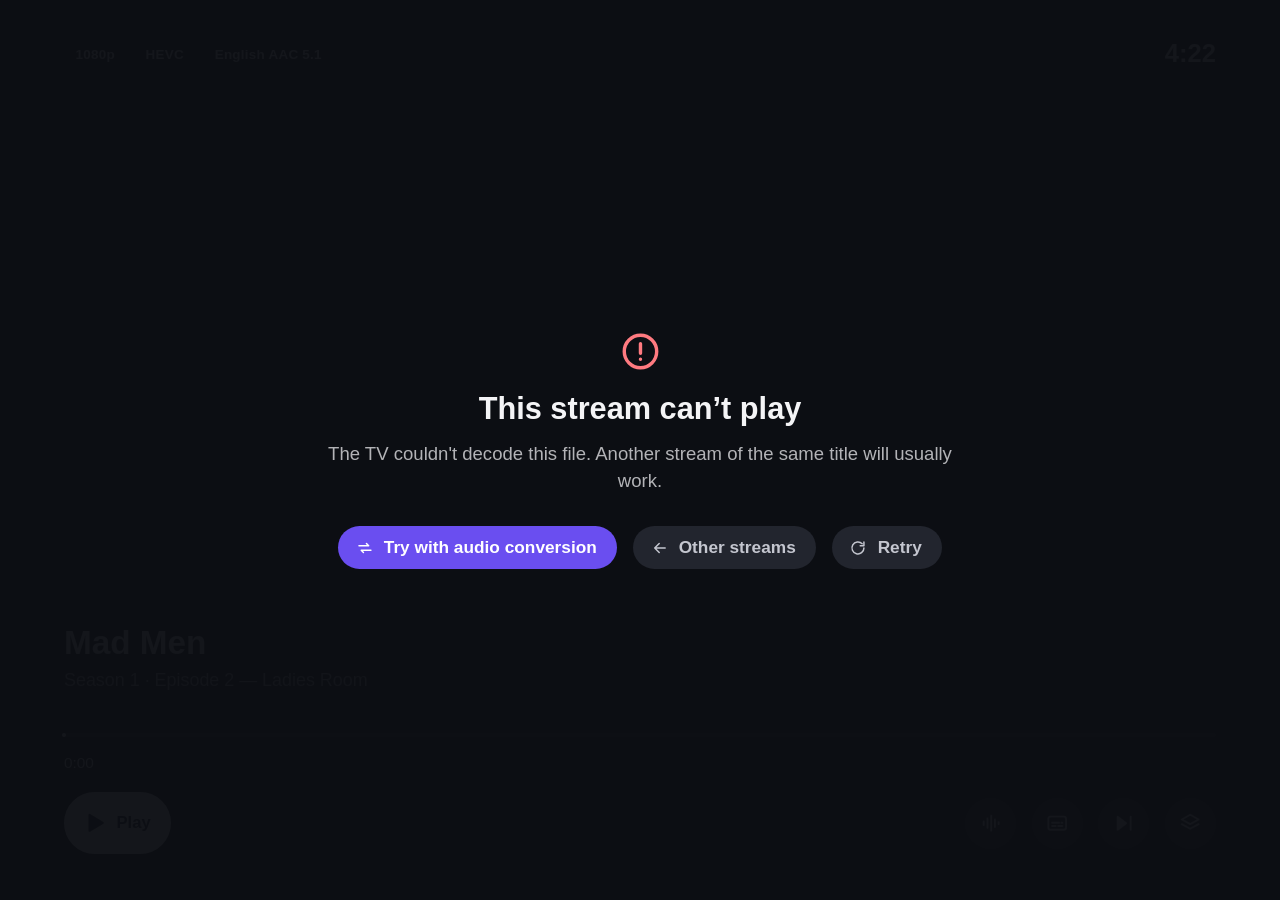
==== preview/player.html @ 78e06f37 "Add custom Stremio app for LG OLED55B8SDC Restored from the first session's stremio-tv work: the web" ====
<!DOCTYPE html>
<!-- Local design preview of the player (not shipped). Loads the real player
     code and CSS with stand-in TV services. ?state=controls|audio|subs|seek|next|loading|error -->
<html>
<head>
  <meta charset="utf-8">
  <link rel="stylesheet" href="../app/css/app.css">
  <link rel="stylesheet" href="../app/css/player.css">
</head>
<body>
  <div id="screens"></div>
  <div id="toast"></div>
  <script src="../app/js/util.js"></script>
  <script src="../app/js/engine.js"></script>
  <script src="../app/js/nav.js"></script>
  <script src="../app/js/icons.js"></script>
  <script src="../app/js/subtitles.js"></script>
  <script src="../app/js/player.js"></script>
  <script>
    var state = (/state=(\w+)/.exec(location.search) || [])[1] || "controls";
    var KEY = { LEFT: 37, UP: 38, RIGHT: 39, DOWN: 40, OK: 13, BACK: 461, PLAY: 415, PAUSE: 19, PLAYPAUSE: 10252, STOP: 413, FF: 417, RW: 412 };
    var screen = null;
    var App = {
      push: function (s) { screen = s; U.$("#screens").appendChild(s.el); Nav.setRoot(s.el, null); },
      pop: function () {}, refocus: function (el) { Nav.setRoot(screen.el, el || Nav.current()); },
      toast: function () {}
    };
    var Luna = { media: function () { return Promise.resolve({ returnValue: true }); } };
    var Account = {
      itemFor: function () { return { state: { video_id: null, timeOffset: 0, duration: 0, timeWatched: 0, overallTimeWatched: 0, timesWatched: 0, flaggedWatched: 0 } }; },
      progress: function () {}, put: function () {}, finish: function () {}
    };
    var Addons = {
      subtitles: function () { return Promise.resolve([
        { id: 1, url: "a", lang: "eng", addon: "OpenSubtitles v3" }, { id: 2, url: "b", lang: "eng", addon: "OpenSubtitles v3" },
        { id: 3, url: "c", lang: "spa", addon: "OpenSubtitles v3" }, { id: 4, url: "d", lang: "por", addon: "OpenSubtitles v3" }]); },
      streams: function () { return Promise.resolve(); }
    };
    var probe = { format: { name: "matroska,webm", duration: 2823 }, streams: [
      { track: "video", codec: "hevc", width: 1920, height: 1080 },
      { track: "audio", codec: "aac", channels: 6, language: "eng", title: "English" },
      { track: "audio", codec: "dts", channels: 6, language: "ita", title: "Italiano DTS-HD" },
      { track: "subtitle", codec: "subrip", language: "eng" }, { track: "subtitle", codec: "subrip", language: "ita", title: "Forced" }] };
    Engine.ensure = function () { return Promise.resolve(); };
    Engine.resolve = function () {
      if (state === "loading") return new Promise(function () {});
      if (state === "error") return Promise.reject(new Error("Timed out: http://127.0.0.1:11470/create"));
      return Promise.resolve({ url: "clip.webm", infoHash: "abc", fileIdx: 0, size: 1.4e9, filename: "Mad.Men.S01E02.mkv" });
    };
    Engine.probe = function () { return Promise.resolve(probe); };
    Engine.stats = function () { return Promise.resolve({ peers: 14, downloadSpeed: 3.4e6 }); };
    Engine.opensubHash = function () { return Promise.resolve(null); };
    Engine.subtitleVtt = function () { return Promise.resolve("WEBVTT\n\n00:00:00.000 --> 01:00:00.000\nI'm not going to tell you again,\nkeep that door shut."); };
    if (state === "subtrans") { localStorage.setItem("subBg", '"translucent"'); localStorage.setItem("subColor", '"white"'); }
    if (state === "subsolid") { localStorage.setItem("subBg", '"solid"'); localStorage.setItem("subColor", '"yellow"'); }
    var meta = { id: "tt0804503", type: "series", name: "Mad Men", logo: "logo.png", background: "backdrop.jpg",
      videos: [{ id: "tt0804503:1:2", season: 1, episode: 2, title: "Ladies Room" },
               { id: "tt0804503:1:3", season: 1, episode: 3, title: "Marriage of Figaro", thumbnail: "backdrop.jpg" }] };
    if (state === "loading") Engine.stats = function () { return Promise.resolve({ peers: 4, downloadSpeed: 812000 }); };

    function key(code) {
      if (screen.key && screen.key(code)) return;
      if (code === KEY.LEFT) Nav.move("left"); else if (code === KEY.RIGHT) Nav.move("right");
      else if (code === KEY.UP) Nav.move("up"); else if (code === KEY.DOWN) Nav.move("down");
      else if (code === KEY.OK) Nav.activate();
    }
    function later(ms, fn) { setTimeout(fn, ms); }

    Player.open({ meta: meta, video: meta.videos[0], stream: { infoHash: "abc" } });
    var v = U.$("video");
    v.muted = true;
    later(1500, function () {
      if (state === "controls") { key(KEY.UP); key(KEY.RIGHT); }
      if (state === "audio") { key(KEY.UP); key(KEY.RIGHT); key(KEY.OK); }
      if (state === "subs") { key(KEY.UP); key(KEY.RIGHT); key(KEY.RIGHT); key(KEY.OK); }
      if (state === "seek") { v.currentTime = 40; later(300, function () { key(KEY.RIGHT); key(KEY.RIGHT); key(KEY.RIGHT); }); }
      if (state === "paused") { v.pause(); }
      if (state === "next") { v.currentTime = 395; }
      if (state === "subtrans" || state === "subsolid") {
        // Subtitles menu -> 4th row (first addon track) -> OK.
        key(KEY.UP); key(KEY.RIGHT); key(KEY.RIGHT); key(KEY.OK);
        key(KEY.DOWN); key(KEY.DOWN); key(KEY.DOWN); key(KEY.OK);
        later(600, function () {
          if (state === "subtrans") { key(KEY.UP); key(KEY.UP); }      // play -> timeline -> hides
          else { key(KEY.RIGHT); key(KEY.RIGHT); key(KEY.OK); for (var i = 0; i < 9; i++) key(KEY.DOWN); }
        });
      }
    });
  </script>
</body>
</html>
---- app/css/app.css ----
/* Chromium 53: flexbox only (no grid, no flex gap). Sizes in vw for 1920x1080,
   a 5vw title-safe margin, and one spacing scale (0.4 / 0.8 / 1.2 / 1.6 /
   2.4 / 3.2 vw) shared with the player. Focus is a white ring on artwork and
   a white fill on controls. No CSS filters or blur: they stall the TV's GPU. */
:root { --edge: 5vw; --bg: #0d0f14; --ink: #f4f4f6; --muted: #9a9daa; --soft: #c4c6cf;
  --raised: #181b22; --raised2: #22252e; --accent: #8b6cff; --accent-deep: #6a4ef0; }
html, body { margin: 0; height: 100%; background: var(--bg); color: var(--ink); overflow: hidden;
  font-family: "LG Smart UI", "Museo Sans", sans-serif; font-size: 1.45vw; }
#screens > .screen { position: absolute; left: 0; top: 0; width: 100vw; height: 100vh; overflow: hidden; }
.hidden { display: none !important; }
h1 { font-size: 2.6vw; font-weight: 700; line-height: 1.1; margin: 0 0 1.2vw; }
h2 { font-size: 1.5vw; font-weight: 700; margin: 2.4vw 0 0.8vw; color: var(--ink); }
.error { color: #ff8a8f; margin: 1.2vw 0; }
.empty { color: var(--muted); padding: 3.2vw 0; font-size: 1.5vw; max-width: 60vw; line-height: 1.45; }
::selection { background: var(--accent); color: #fff; }

.icon { display: inline-block; flex: 0 0 auto; width: 1.5vw; height: 1.5vw; }
.icon svg { display: block; width: 100%; height: 100%; }

.btn { display: inline-flex; align-items: center; height: 3.4vw; padding: 0 1.6vw; margin: 0 0.8vw 0.8vw 0; box-sizing: border-box;
  border-radius: 1.7vw; background: var(--raised2); color: var(--soft); font-size: 1.35vw; font-weight: 600; white-space: nowrap; }
.btn .icon { width: 1.4vw; height: 1.4vw; margin: 0 0.7vw 0 -0.2vw; }
.btn.primary { background: var(--accent-deep); color: #fff; }
.btn.subtle { background: transparent; color: var(--muted); }
.btn.focus, .chip.focus, .tab.focus, .setting.focus, .mrow.focus { background: #f4f4f6 !important; color: #0d0f14 !important; }

.loading { display: flex; align-items: center; color: var(--muted); font-size: 1.4vw; padding: 2.4vw 0; }
.spinner { width: 2.2vw; height: 2.2vw; border: 0.3vw solid rgba(255,255,255,0.18); border-top-color: var(--accent);
  border-radius: 50%; animation: spin 0.9s linear infinite; margin-right: 1.2vw; box-sizing: border-box; }
@keyframes spin { to { transform: rotate(360deg); } }

#toast { position: absolute; left: 50%; bottom: 3.6vw; transform: translateX(-50%); z-index: 50;
  background: rgba(24,27,34,0.97); color: var(--ink); padding: 1vw 2vw; border-radius: 2vw; font-size: 1.35vw;
  box-shadow: 0 0.8vw 2.4vw rgba(0,0,0,0.5); opacity: 0; transition: opacity 200ms ease-out; pointer-events: none; white-space: nowrap; }
#toast.open { opacity: 1; }

.badge { display: inline-flex; align-items: center; height: 1.9vw; font-size: 1.02vw; font-weight: 600; padding: 0 0.7vw; border-radius: 0.4vw;
  background: rgba(255,255,255,0.09); color: var(--soft); margin: 0 0.5vw 0.4vw 0; white-space: nowrap; }
.badge .icon { width: 1.05vw; height: 1.05vw; margin-right: 0.4vw; }
.badge.warn { background: rgba(255,196,64,0.16); color: #ffd36b; }
.badge.info { background: rgba(139,108,255,0.22); color: #cbbcff; }
.badge.accent { background: var(--accent-deep); color: #fff; }
.badge.muted { background: transparent; color: var(--muted); padding-left: 0.2vw; }

/* ---- brand ---- */
.mark { width: 2.4vw; height: 2.4vw; border-radius: 0.6vw; margin-right: 0.9vw; }
.brand { display: flex; align-items: center; font-size: 2vw; font-weight: 700; color: var(--ink); margin-bottom: 2.4vw; }
.brand .mark { width: 3vw; height: 3vw; border-radius: 0.75vw; }

/* ---- top bar ---- */
.topbar { position: absolute; left: var(--edge); right: var(--edge); top: 2.4vw; height: 3.4vw; display: flex; align-items: center; z-index: 2; }
.topbar .logo { display: flex; align-items: center; font-weight: 700; font-size: 1.7vw; color: var(--ink); margin-right: 2.4vw; }
.tab { display: flex; align-items: center; height: 3.2vw; padding: 0 1.4vw; border-radius: 1.6vw; margin-right: 0.4vw;
  color: var(--muted); font-size: 1.35vw; font-weight: 600; }
.tab .icon { width: 1.35vw; height: 1.35vw; margin-right: 0.6vw; }
.tab.active { color: var(--ink); background: var(--raised2); }
.topbar .clock { margin-left: auto; color: var(--soft); font-size: 1.5vw; font-weight: 600; font-variant-numeric: tabular-nums; }
.page { position: absolute; left: 0; right: 0; top: 6.4vw; bottom: 0; padding: 0 var(--edge) 4.8vw; overflow: hidden; }

/* ---- rows and cards ---- */
.row h2 { margin: 1.6vw 0 0.4vw; }
.strip { display: flex; overflow: hidden; padding: 1vw var(--edge) 1.2vw; margin: 0 calc(-1 * var(--edge)); }
.card { flex: 0 0 auto; margin-right: 1.2vw; transition: transform 140ms ease-out; }
.card .art { position: relative; border-radius: 0.6vw; background: var(--raised); overflow: hidden;
  display: flex; align-items: center; justify-content: center; }
.card .img { position: absolute; left: 0; top: 0; right: 0; bottom: 0; background: center / cover no-repeat; }
.card.poster .art { width: 10.5vw; height: 15.75vw; }
.card.landscape .art { width: 21vw; height: 11.8vw; }
.card.square .art { width: 12vw; height: 12vw; }
.card .fallback { padding: 1.2vw; text-align: center; color: var(--muted); font-size: 1.15vw; line-height: 1.3; }
.card .name, .card .meta { width: 10.5vw; white-space: nowrap; overflow: hidden; text-overflow: ellipsis; }
.card .name { margin-top: 0.7vw; font-size: 1.15vw; font-weight: 600; color: var(--soft); }
.card .meta { margin-top: 0.2vw; font-size: 1.02vw; color: var(--muted); }
.card.landscape .name, .card.landscape .meta { width: 21vw; }
.card.square .name, .card.square .meta { width: 12vw; }
.card.focus { transform: scale(1.07); }
.card.focus .art { box-shadow: 0 0 0 0.25vw #fff, 0 1vw 2.4vw rgba(0,0,0,0.55); }
.card.focus .name { color: #fff; }
.card.placeholder { width: 10.5vw; height: 15.75vw; border-radius: 0.6vw; background: var(--raised); }
.card .progress { position: absolute; left: 0.6vw; right: 0.6vw; bottom: 0.6vw; height: 0.32vw; background: rgba(0,0,0,0.55);
  border-radius: 0.2vw; overflow: hidden; }
.card .progress div, .episode .progress div { height: 100%; background: var(--accent); }
.grid { display: flex; flex-wrap: wrap; padding-top: 0.4vw; }
.grid .card { margin: 0 1.2vw 2.4vw 0; }
.grid .empty { width: 100%; }

.chip { display: inline-flex; align-items: center; height: 2.8vw; padding: 0 1.3vw; border-radius: 1.4vw; background: var(--raised2);
  color: var(--soft); margin: 0 0.6vw 0.6vw 0; font-size: 1.25vw; font-weight: 600; }
.chip.active { background: var(--accent-deep); color: #fff; }
.filters { padding: 0.8vw 0 1.6vw; }

/* ---- sign-in ---- */
.login, .splash { padding: 4.8vw 7vw; box-sizing: border-box; }
.splash { display: flex; flex-direction: column; justify-content: center; align-items: flex-start; }
.login h1 { font-size: 2.8vw; }
.login .columns { display: flex; margin-top: 2.4vw; }
.linkbox { width: 46vw; min-height: 24vw; display: flex; flex-wrap: wrap; align-items: flex-start; }
.linkbox .qr { width: 16vw; height: 16vw; background: #fff; border-radius: 0.8vw; padding: 0.8vw; margin-right: 2.4vw; }
.linkbox .how { width: 24vw; color: var(--soft); line-height: 1.4; }
.linkbox .how p { margin: 0 0 0.6vw; }
.linkbox .url { color: #fff; font-size: 2vw; font-weight: 700; }
.linkbox .code { width: 100%; font-size: 5vw; letter-spacing: 1.2vw; font-weight: 700; color: #fff; margin-top: 1.6vw; font-variant-numeric: tabular-nums; }
.login .side { width: 30vw; padding-left: 4vw; border-left: 0.1vw solid #262a33; }
.login .side .btn { display: flex; width: 100%; max-width: 26vw; margin-bottom: 1.2vw; }
.emailform { margin: 0.4vw 0 2.4vw; }
input { display: block; width: 26vw; box-sizing: border-box; font: inherit; font-size: 1.4vw; height: 3.6vw; padding: 0 1.2vw; margin-bottom: 0.9vw;
  border: 0.15vw solid #2b2f39; border-radius: 0.6vw; background: var(--raised); color: #fff; outline: none; caret-color: var(--accent); }
input::-webkit-input-placeholder { color: var(--muted); }
input.focus { border-color: #fff; }

/* ---- search ---- */
.searchbar { position: absolute; left: var(--edge); top: 7.2vw; width: 52vw; }
.searchbar .icon { position: absolute; left: 1.3vw; top: 1.2vw; width: 1.6vw; height: 1.6vw; color: var(--muted); }
.searchbar input.search { width: 100%; height: 4vw; font-size: 1.6vw; padding-left: 4vw; }
.page.below-search { top: 12vw; }

/* ---- details ---- */
.detail .backdrop { position: absolute; left: 0; top: 0; right: 0; bottom: 0; background: var(--bg) center / cover no-repeat; }
.detail .shade { position: absolute; left: 0; top: 0; right: 0; bottom: 0;
  background: linear-gradient(90deg, rgba(13,15,20,0.97) 0%, rgba(13,15,20,0.9) 40%, rgba(13,15,20,0.5) 70%, rgba(13,15,20,0.35) 100%),
              linear-gradient(rgba(13,15,20,0) 60%, rgba(13,15,20,0.85) 100%); }
.detail .info { position: absolute; left: var(--edge); top: 5.6vw; width: 42vw; }
.detail .logo { display: block; max-width: 30vw; max-height: 9vw; margin-bottom: 2.4vw; }
.detail .info h1 { font-size: 3.4vw; margin-bottom: 1.6vw; }
.detail .facts { display: flex; flex-wrap: wrap; align-items: center; color: var(--soft); font-size: 1.3vw; margin-bottom: 1.6vw; }
.fact { margin-right: 1.4vw; }
.fact.rating { display: inline-flex; align-items: center; color: #ffd36b; font-weight: 700; }
.fact.rating .icon { width: 1.25vw; height: 1.25vw; margin-right: 0.4vw; }
.detail .description { font-size: 1.4vw; line-height: 1.5; color: var(--soft); max-height: 12.6vw; overflow: hidden; margin: 0 0 2.4vw; }
.detail .actions { display: flex; flex-wrap: wrap; }

/* Series: the episode list sits on its own dark panel so it never fights the backdrop. */
.detail .side { position: absolute; right: 0; top: 0; bottom: 0; width: 46vw; padding: 3.6vw var(--edge) 0 2.4vw; box-sizing: border-box;
  overflow: hidden; background: linear-gradient(90deg, rgba(13,15,20,0) 0%, rgba(13,15,20,0.88) 12%, rgba(13,15,20,0.96) 100%); }
.seasons { white-space: nowrap; overflow: hidden; padding: 0.4vw 0 1.2vw; }
.episodes { padding-bottom: 4.8vw; }
.episode { display: flex; align-items: center; padding: 0.8vw; border-radius: 0.8vw; margin-bottom: 0.4vw; }
.episode.focus { background: #f4f4f6; color: #0d0f14; }
.episode.future { opacity: 0.5; }
.episode .thumb { position: relative; flex: 0 0 auto; width: 12vw; height: 6.75vw; border-radius: 0.5vw; background: var(--raised2) center / cover no-repeat;
  margin-right: 1.4vw; overflow: hidden; }
.episode .thumb .progress { position: absolute; left: 0; right: 0; bottom: 0; height: 0.32vw; background: rgba(0,0,0,0.55); }
.episode .text { min-width: 0; }
.episode .title { font-size: 1.35vw; font-weight: 700; white-space: nowrap; overflow: hidden; text-overflow: ellipsis; }
.episode .meta { display: flex; align-items: center; font-size: 1.05vw; color: var(--muted); margin: 0.4vw 0 0.4vw; min-height: 1.9vw; }
.episode .meta .badge { margin: 0 0.8vw 0 0; }
.episode.focus .meta { color: #4a4d56; }
.episode .overview { font-size: 1.1vw; line-height: 1.4; max-height: 3.1vw; overflow: hidden; color: var(--muted); }
.episode.focus .overview { color: #2b2f39; }

/* ---- streams ---- */
.sbackdrop { position: absolute; left: 0; top: 0; right: 0; height: 22vw; background: center 25% / cover no-repeat; opacity: 0.22; }
.sbackdrop:after { content: ""; position: absolute; left: 0; right: 0; bottom: 0; height: 100%;
  background: linear-gradient(rgba(13,15,20,0.2), var(--bg)); }
.streams .head { position: absolute; left: var(--edge); right: var(--edge); top: 3.2vw; display: flex; align-items: flex-end; }
.hposter { flex: 0 0 auto; width: 6.4vw; height: 9.6vw; border-radius: 0.5vw; background: var(--raised) center / cover no-repeat;
  margin-right: 1.6vw; box-shadow: 0 0.8vw 2vw rgba(0,0,0,0.5); }
.streams .head h1 { margin: 0; }
.streams .sub { color: var(--soft); font-size: 1.4vw; margin-top: 0.5vw; }
.streams .status { color: var(--muted); font-size: 1.1vw; margin-top: 0.5vw; }
.streamlist { position: absolute; left: var(--edge); right: var(--edge); top: 14.4vw; bottom: 0; overflow: hidden; padding-bottom: 4.8vw; }
.streamlist h2 { color: var(--muted); font-size: 1.1vw; text-transform: uppercase; letter-spacing: 0.12vw; margin: 1.6vw 0 0.8vw; }
.streamlist h2:first-child { margin-top: 0.4vw; }
.stream { display: flex; align-items: flex-start; padding: 1.1vw 1.4vw; border-radius: 0.8vw; background: rgba(24,27,34,0.88); margin-bottom: 0.6vw; }
.stream.focus { background: #f4f4f6; color: #0d0f14; }
.stream.disabled { opacity: 0.45; }
.stream .sname { flex: 0 0 auto; width: 13vw; font-weight: 700; font-size: 1.3vw; line-height: 1.3; white-space: pre-line; margin-right: 1.6vw; }
.stream .sbody { flex: 1; min-width: 0; }
.stream .stitle { white-space: pre-line; font-size: 1.2vw; line-height: 1.4; max-height: 5vw; overflow: hidden; color: var(--soft);
  word-wrap: break-word; }
.stream.focus .stitle { color: #2b2f39; }
.stream .badges { display: flex; flex-wrap: wrap; align-items: center; margin-top: 0.6vw; }
.stream.focus .badge { background: rgba(13,15,20,0.08); color: #0d0f14; }
.stream.focus .badge.warn { background: #ffd36b; color: #3a2a00; }
.stream.focus .badge.info { background: var(--accent-deep); color: #fff; }
.stream.focus .badge.muted { background: transparent; color: #4a4d56; }

/* ---- settings ---- */
.settings { width: 62vw; }
.settings h2:first-child { margin-top: 2vw; }
.setting { display: flex; justify-content: space-between; align-items: center; min-height: 3.6vw; padding: 0 1.4vw; border-radius: 0.7vw;
  margin-bottom: 0.4vw; background: var(--raised); box-sizing: border-box; }
.setting .value { display: flex; align-items: center; color: var(--muted); max-width: 36vw; text-align: right; }
.setting.focus .value { color: #2b2f39; }
.sctl { display: flex; align-items: center; color: var(--muted); }
.sctl .icon { width: 1.3vw; height: 1.3vw; }
.svalue { min-width: 9vw; text-align: center; color: var(--ink); font-weight: 600; }
.setting.focus .sctl, .setting.focus .svalue { color: #0d0f14; }
.dot { width: 0.7vw; height: 0.7vw; border-radius: 50%; background: var(--muted); margin-right: 0.7vw; }
.dot.ok { background: #4ade80; }
.settings .btn { margin: 0.8vw 0 0.4vw; }
---- app/css/player.css ----
/* Player. The video is drawn by the TV on a hardware plane behind the page, so
   everything here floats over it on scrims. Spacing follows one scale
   (0.4 / 0.8 / 1.2 / 1.6 / 2.4 / 3.2 vw) and keeps a 5vw title-safe margin.
   No CSS filters or backdrop blur: they stall this TV's GPU. */
.player { --edge: 5vw; --ink: #f4f4f6; --muted: rgba(244,244,246,0.72); --faint: rgba(244,244,246,0.16);
  --accent: #8b6cff; --panel: rgba(14,16,22,0.97); background: transparent; }
.player .media { position: absolute; left: 0; top: 0; width: 100vw; height: 100vh; background: #000; }
.player .icon { display: inline-block; width: 1.6vw; height: 1.6vw; flex: 0 0 auto; }
.player .icon svg { display: block; width: 100%; height: 100%; }
.player .btn .icon { width: 1.4vw; height: 1.4vw; margin: 0 0.8vw 0 -0.2vw; }

/* ---- loading ---- */
.ploading { position: absolute; left: 0; top: 0; right: 0; bottom: 0; background: #0d0f14 center / cover no-repeat;
  display: flex; align-items: center; justify-content: center; }
.ploading:before { content: ""; position: absolute; left: 0; top: 0; right: 0; bottom: 0;
  background: radial-gradient(ellipse at center, rgba(13,15,20,0.78) 0%, rgba(13,15,20,0.94) 70%); }
.pcenter { position: relative; display: flex; flex-direction: column; align-items: center; text-align: center; max-width: 60vw; }
.plogo { max-width: 30vw; max-height: 11vw; margin-bottom: 1.6vw; }
.ptitle { font-size: 3.2vw; font-weight: 700; color: var(--ink); line-height: 1.1; margin-bottom: 1.2vw; }
.psub { font-size: 1.4vw; color: var(--muted); margin-bottom: 3.2vw; }
.pstatus { display: flex; align-items: center; font-size: 1.5vw; color: var(--ink); margin-top: 1.6vw; }
.pstatus .spinner { width: 1.8vw; height: 1.8vw; border-width: 0.22vw; margin-right: 1.2vw; }
.pstats { display: flex; margin-top: 1.2vw; min-height: 1.8vw; font-size: 1.2vw; color: var(--muted); }
.pstats .stat { display: flex; align-items: center; margin: 0 1.2vw; }
.pstats .icon { width: 1.3vw; height: 1.3vw; margin-right: 0.6vw; }
.buffering { position: absolute; left: 50%; top: 50%; margin: -2.4vw 0 0 -2.4vw; padding: 1.2vw;
  border-radius: 50%; background: rgba(13,15,20,0.55); }
.buffering .spinner { width: 2.4vw; height: 2.4vw; margin: 0; }

/* ---- overlay ---- */
.overlay .otop { position: absolute; left: 0; right: 0; top: 0; height: 22vh; padding: 3.2vw var(--edge) 0;
  display: flex; align-items: flex-start; justify-content: space-between;
  background: linear-gradient(rgba(0,0,0,0.85), rgba(0,0,0,0.6) 40%, rgba(0,0,0,0)); }
.otop, .obottom { text-shadow: 0 0.08vw 0.4vw rgba(0,0,0,0.6); }
.chips { display: flex; flex-wrap: wrap; }
.pchip { display: inline-flex; align-items: center; height: 2.1vw; padding: 0 0.9vw; margin-right: 0.6vw; border-radius: 0.45vw;
  background: rgba(13,15,20,0.62); color: var(--ink); text-shadow: none; font-size: 1.05vw; font-weight: 600; letter-spacing: 0.02vw; }
.pchip.accent { background: rgba(92,62,214,0.85); }
.pchip .icon { width: 1.15vw; height: 1.15vw; margin-right: 0.5vw; }
.otime { text-align: right; font-variant-numeric: tabular-nums; }
.oclock { font-size: 2vw; font-weight: 600; color: var(--ink); line-height: 1; }
.oends { font-size: 1.1vw; color: var(--muted); margin-top: 0.6vw; }

.overlay .obottom { position: absolute; left: 0; right: 0; bottom: 0; padding: 16vh var(--edge) 3.6vw;
  background: linear-gradient(rgba(0,0,0,0), rgba(0,0,0,0.62) 32%, rgba(0,0,0,0.9)); }
.oheading { margin-bottom: 2.4vw; }
.otitle { font-size: 2.6vw; font-weight: 700; color: var(--ink); line-height: 1.1; }
.osub { font-size: 1.4vw; color: var(--muted); margin-top: 0.6vw; }

.seekbar { position: relative; padding: 0.9vw 0; border-radius: 1vw; }
.seekbar .track { position: relative; height: 0.36vw; background: var(--faint); border-radius: 0.2vw; }
.seekbar .buf, .seekbar .played { position: absolute; left: 0; top: 0; bottom: 0; border-radius: 0.2vw; }
.seekbar .buf { background: rgba(255,255,255,0.3); }
.seekbar .played { background: var(--accent); }
.seekbar .knob { position: absolute; top: 50%; width: 0.36vw; height: 0.36vw; margin: -0.18vw 0 0 -0.18vw;
  border-radius: 50%; background: #fff; transition: transform 120ms ease-out; }
.seekbar.focus .track { height: 0.6vw; }
.seekbar.focus .knob, .seekbar.seeking .knob { transform: scale(4.2); box-shadow: 0 0.1vw 0.4vw rgba(0,0,0,0.45); }
.seekbar.focus { box-shadow: none; }
.bubble { position: absolute; bottom: 2.6vw; transform: translateX(-50%); padding: 0.4vw 0.9vw; border-radius: 0.5vw;
  background: #fff; color: #0d0f14; font-size: 1.15vw; font-weight: 700; white-space: nowrap; font-variant-numeric: tabular-nums; }
.times { display: flex; justify-content: space-between; margin-top: 0.4vw; font-size: 1.2vw; color: var(--muted);
  font-variant-numeric: tabular-nums; }
.times .tnow { color: var(--ink); }

.controls { display: flex; justify-content: space-between; align-items: center; margin-top: 1.6vw; }
.cgroup { display: flex; align-items: center; }
.ctl { display: flex; align-items: center; height: 4vw; min-width: 4vw; box-sizing: border-box; justify-content: center;
  border-radius: 2vw; margin-left: 1.2vw; background: rgba(255,255,255,0.16); color: var(--ink); text-shadow: none;
  transition: background-color 120ms ease-out, color 120ms ease-out; }
.cgroup:first-child .ctl { margin-left: 0; }
.ctl .icon { width: 1.75vw; height: 1.75vw; }
.ctl.primary { height: 4.8vw; min-width: 4.8vw; border-radius: 2.4vw; }
.ctl.primary .icon { width: 2vw; height: 2vw; }
.ctl .clabel { display: none; font-size: 1.3vw; font-weight: 600; margin-left: 0.8vw; white-space: nowrap; }
.ctl.focus { background: #fff; color: #0d0f14; padding: 0 1.6vw 0 1.3vw; }
.ctl.focus .clabel { display: inline; }

/* ---- subtitles ---- */
.sublayer { position: absolute; left: var(--edge); right: var(--edge); bottom: 7vh; text-align: center; pointer-events: none; }
.subs { font-size: 3.2vw; line-height: 1.25; color: #fff; font-weight: 600;
  text-shadow: 0 0 0.3vw rgba(0,0,0,0.9), 0.12vw 0.12vw 0.1vw #000, -0.12vw -0.12vw 0.1vw #000, 0.12vw -0.12vw 0.1vw #000, -0.12vw 0.12vw 0.1vw #000; }
.subs.raised { transform: translateY(-16vw); }
/* Legibility options: a box behind each line (not one block), or yellow text. */
.subs.bg-translucent, .subs.bg-solid { line-height: 1.42; text-shadow: none; }
.subs.bg-translucent span, .subs.bg-solid span { padding: 0.06em 0.4em; border-radius: 0.14em;
  -webkit-box-decoration-break: clone; box-decoration-break: clone; }
.subs.bg-translucent span { background: rgba(0,0,0,0.62); }
.subs.bg-solid span { background: #000; }
.subs.color-yellow { color: #ffe14d; }

/* ---- track menus ---- */
.menu { position: absolute; right: 0; top: 0; bottom: 0; width: 31vw; background: var(--panel);
  box-shadow: -1.2vw 0 3.2vw rgba(0,0,0,0.5); padding: 3.6vw 2.4vw 2.4vw; box-sizing: border-box; }
.mhead { display: flex; align-items: center; color: var(--ink); margin-bottom: 1.6vw; padding: 0 1.2vw; }
.mhead .icon { width: 1.9vw; height: 1.9vw; margin-right: 1vw; color: var(--accent); }
.mhead h2 { margin: 0; font-size: 2vw; }
.mlist { position: absolute; left: 2.4vw; right: 2.4vw; top: 8.4vw; bottom: 2.4vw; overflow: hidden; }
.mrow { display: flex; align-items: center; justify-content: space-between; padding: 1vw 1.2vw; margin-bottom: 0.3vw;
  border-radius: 0.7vw; color: var(--ink); }
.mtext { min-width: 0; }
.mlabel { font-size: 1.4vw; font-weight: 600; }
.mrow.selected .mlabel { color: var(--accent); }
.msub { font-size: 1.1vw; color: var(--muted); margin-top: 0.3vw; }
.mcheck { width: 1.6vw; height: 1.6vw; margin-left: 1.2vw; color: var(--accent); }
.mrow.focus { background: #fff; }
.mrow.focus .mlabel, .mrow.focus .mcheck { color: #0d0f14; }
.mrow.focus .msub { color: #4a4d56; }
.mnote { display: flex; align-items: center; padding: 1vw 1.2vw; font-size: 1.15vw; color: var(--muted); }
.mnote .spinner { width: 1.3vw; height: 1.3vw; border-width: 0.18vw; margin-right: 0.9vw; }
.mdivider { height: 0.1vw; background: rgba(255,255,255,0.1); margin: 1.2vw 1.2vw; }
.sctl { display: flex; align-items: center; color: var(--muted); }
.sctl .icon { width: 1.3vw; height: 1.3vw; }
.svalue { min-width: 6.5vw; text-align: center; font-size: 1.3vw; color: var(--ink); font-variant-numeric: tabular-nums; }
.mrow.focus .sctl, .mrow.focus .svalue { color: #0d0f14; }

/* ---- next episode ---- */
.nextcard { position: absolute; right: var(--edge); bottom: 4.8vw; display: flex; width: 40vw; padding: 1.2vw;
  border-radius: 1vw; background: var(--panel); box-shadow: 0 1.2vw 3.2vw rgba(0,0,0,0.55); }
.nthumb { flex: 0 0 auto; width: 13vw; height: 7.3vw; border-radius: 0.6vw; background: #1f222a center / cover no-repeat; margin-right: 1.6vw; }
.nbody { flex: 1; min-width: 0; }
.nlabel { font-size: 1.4vw; font-weight: 700; color: var(--ink); white-space: nowrap; overflow: hidden; text-overflow: ellipsis; }
.ncount { font-size: 1.15vw; color: var(--muted); margin-top: 0.4vw; font-variant-numeric: tabular-nums; }
.nbar { height: 0.25vw; background: var(--faint); border-radius: 0.15vw; margin: 0.8vw 0 1.2vw; overflow: hidden; }
.nbar div { width: 100%; height: 100%; background: var(--accent); transform-origin: left center; transition: transform 10s linear; }
.nextcard .actions { display: flex; align-items: center; }
.nextcard .btn { margin-bottom: 0; }
.overlay:not(.hidden) ~ .nextcard { bottom: 21vw; }

/* ---- errors ---- */
.perror { position: absolute; left: 0; top: 0; right: 0; bottom: 0; background: rgba(13,15,20,0.97);
  display: flex; align-items: center; justify-content: center; }
.ecard { max-width: 52vw; text-align: center; display: flex; flex-direction: column; align-items: center; }
.ealert { width: 3.2vw !important; height: 3.2vw !important; color: #ff7a80; margin-bottom: 1.6vw; }
.ecard h1 { font-size: 2.4vw; margin: 0 0 1.2vw; }
.ecard p { font-size: 1.45vw; line-height: 1.45; color: var(--muted); margin: 0 0 2.4vw; }
.ecard .actions { display: flex; justify-content: center; }
.ecard .btn { margin: 0 0.6vw; }
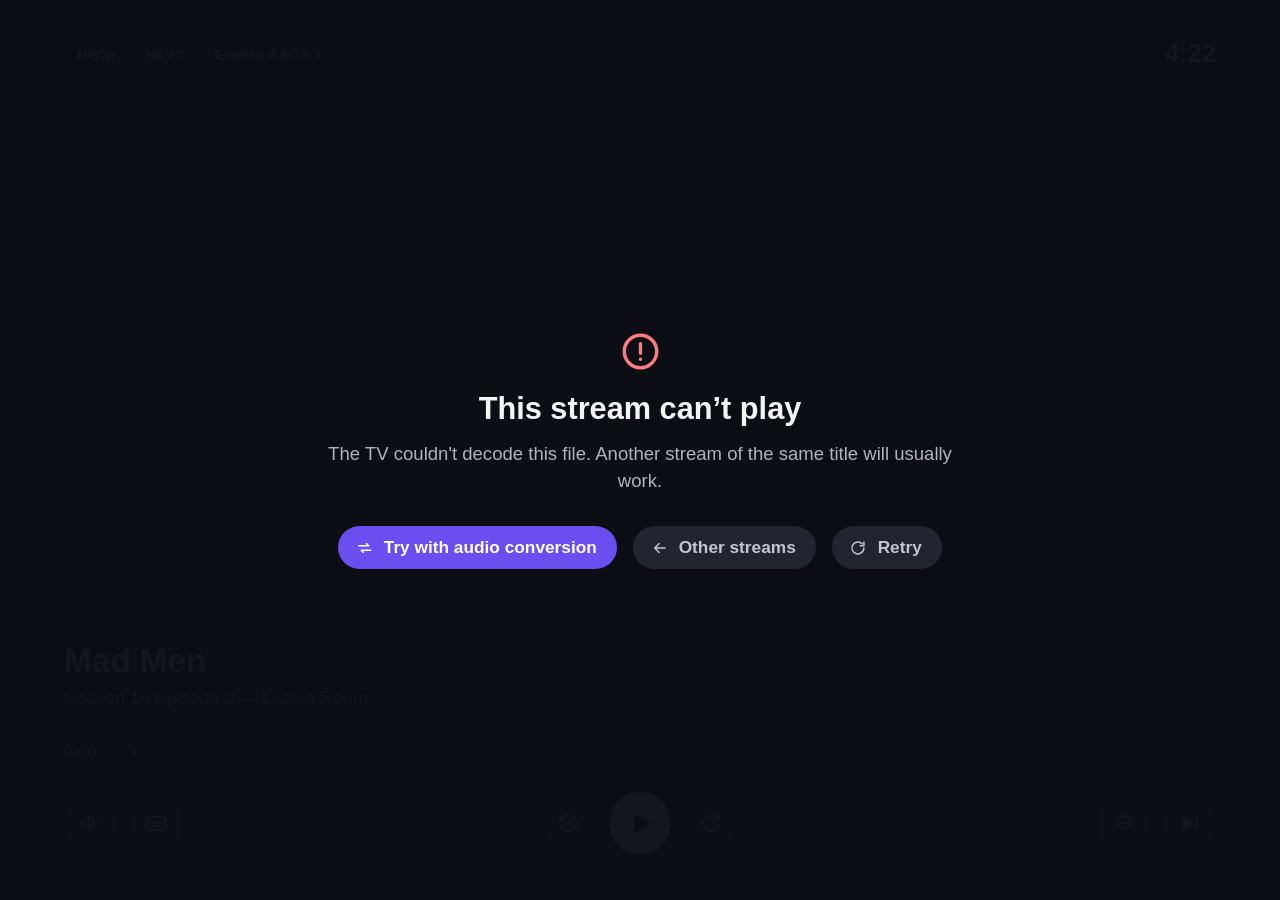
==== commit b7550423: "Polish the player - OK after seeking plays from the new spot instead of pausing. - Audio/subtitle me" ====
--- a/preview/player.html
+++ b/preview/player.html
@@ -65,20 +65,22 @@
       else if (code === KEY.OK) Nav.activate();
     }
     function later(ms, fn) { setTimeout(fn, ms); }
+    // Open the controls and activate a control by its label.
+    function press(label) { key(KEY.UP); App.refocus(U.$("[aria-label='" + label + "']")); key(KEY.OK); }
 
     Player.open({ meta: meta, video: meta.videos[0], stream: { infoHash: "abc" } });
     var v = U.$("video");
     v.muted = true;
     later(1500, function () {
-      if (state === "controls") { key(KEY.UP); key(KEY.RIGHT); }
-      if (state === "audio") { key(KEY.UP); key(KEY.RIGHT); key(KEY.OK); }
-      if (state === "subs") { key(KEY.UP); key(KEY.RIGHT); key(KEY.RIGHT); key(KEY.OK); }
+      if (state === "controls") { key(KEY.UP); }
+      if (state === "audio") { press("Audio"); }
+      if (state === "subs") { press("Subtitles"); }
       if (state === "seek") { v.currentTime = 40; later(300, function () { key(KEY.RIGHT); key(KEY.RIGHT); key(KEY.RIGHT); }); }
       if (state === "paused") { v.pause(); }
       if (state === "next") { v.currentTime = 395; }
       if (state === "subtrans" || state === "subsolid") {
         // Subtitles menu -> 4th row (first addon track) -> OK.
-        key(KEY.UP); key(KEY.RIGHT); key(KEY.RIGHT); key(KEY.OK);
+        press("Subtitles");
         key(KEY.DOWN); key(KEY.DOWN); key(KEY.DOWN); key(KEY.OK);
         later(600, function () {
           if (state === "subtrans") { key(KEY.UP); key(KEY.UP); }      // play -> timeline -> hides
--- a/app/css/player.css
+++ b/app/css/player.css
@@ -47,6 +47,11 @@
 .otitle { font-size: 2.6vw; font-weight: 700; color: var(--ink); line-height: 1.1; }
 .osub { font-size: 1.4vw; color: var(--muted); margin-top: 0.6vw; }
 
+.scrub { display: flex; align-items: center; }
+.scrub .seekbar { flex: 1 1 auto; margin: 0 1.2vw; }
+.tnow, .tleft { flex: 0 0 auto; min-width: 4.4vw; font-size: 1.3vw; color: var(--muted); font-variant-numeric: tabular-nums; }
+.tnow { color: var(--ink); }
+.tleft { text-align: right; }
 .seekbar { position: relative; padding: 0.9vw 0; border-radius: 1vw; }
 .seekbar .track { position: relative; height: 0.36vw; background: var(--faint); border-radius: 0.2vw; }
 .seekbar .buf, .seekbar .played { position: absolute; left: 0; top: 0; bottom: 0; border-radius: 0.2vw; }
@@ -59,22 +64,24 @@
 .seekbar.focus { box-shadow: none; }
 .bubble { position: absolute; bottom: 2.6vw; transform: translateX(-50%); padding: 0.4vw 0.9vw; border-radius: 0.5vw;
   background: #fff; color: #0d0f14; font-size: 1.15vw; font-weight: 700; white-space: nowrap; font-variant-numeric: tabular-nums; }
-.times { display: flex; justify-content: space-between; margin-top: 0.4vw; font-size: 1.2vw; color: var(--muted);
-  font-variant-numeric: tabular-nums; }
-.times .tnow { color: var(--ink); }
-
-.controls { display: flex; justify-content: space-between; align-items: center; margin-top: 1.6vw; }
+/* Three groups; the side groups share the leftover width equally, so the
+   center group (back, play, forward) sits in the middle of the screen. No CSS grid:
+   Chromium 53 doesn't have it. */
+.controls { display: flex; align-items: center; margin-top: 2vw; }
 .cgroup { display: flex; align-items: center; }
-.ctl { display: flex; align-items: center; height: 4vw; min-width: 4vw; box-sizing: border-box; justify-content: center;
+.cleft, .cright { flex: 1 1 0; }
+.cright { justify-content: flex-end; }
+.ccenter { flex: 0 0 auto; margin: 0 2.4vw; }
+.ctl { display: flex; align-items: center; height: 4vw; width: 4vw; box-sizing: border-box; justify-content: center;
   border-radius: 2vw; margin-left: 1.2vw; background: rgba(255,255,255,0.16); color: var(--ink); text-shadow: none;
   transition: background-color 120ms ease-out, color 120ms ease-out; }
-.cgroup:first-child .ctl { margin-left: 0; }
+.cgroup .ctl:first-child { margin-left: 0; }
 .ctl .icon { width: 1.75vw; height: 1.75vw; }
-.ctl.primary { height: 4.8vw; min-width: 4.8vw; border-radius: 2.4vw; }
+.ctl .icon svg text { font-family: inherit; }
+.ctl.primary { height: 4.8vw; width: 4.8vw; border-radius: 2.4vw; }
 .ctl.primary .icon { width: 2vw; height: 2vw; }
-.ctl .clabel { display: none; font-size: 1.3vw; font-weight: 600; margin-left: 0.8vw; white-space: nowrap; }
-.ctl.focus { background: #fff; color: #0d0f14; padding: 0 1.6vw 0 1.3vw; }
-.ctl.focus .clabel { display: inline; }
+.ctl .clabel { display: none; }
+.ctl.focus { background: #fff; color: #0d0f14; }
 
 /* ---- subtitles ---- */
 .sublayer { position: absolute; left: var(--edge); right: var(--edge); bottom: 7vh; text-align: center; pointer-events: none; }
@@ -105,6 +112,8 @@
 .mcheck { width: 1.6vw; height: 1.6vw; margin-left: 1.2vw; color: var(--accent); }
 .mrow.focus { background: #fff; }
 .mrow.focus .mlabel, .mrow.focus .mcheck { color: #0d0f14; }
+.mchev { width: 1.5vw; height: 1.5vw; margin-left: 1.2vw; color: var(--muted); }
+.mrow.focus .mchev { color: #0d0f14; }
 .mrow.focus .msub { color: #4a4d56; }
 .mnote { display: flex; align-items: center; padding: 1vw 1.2vw; font-size: 1.15vw; color: var(--muted); }
 .mnote .spinner { width: 1.3vw; height: 1.3vw; border-width: 0.18vw; margin-right: 0.9vw; }
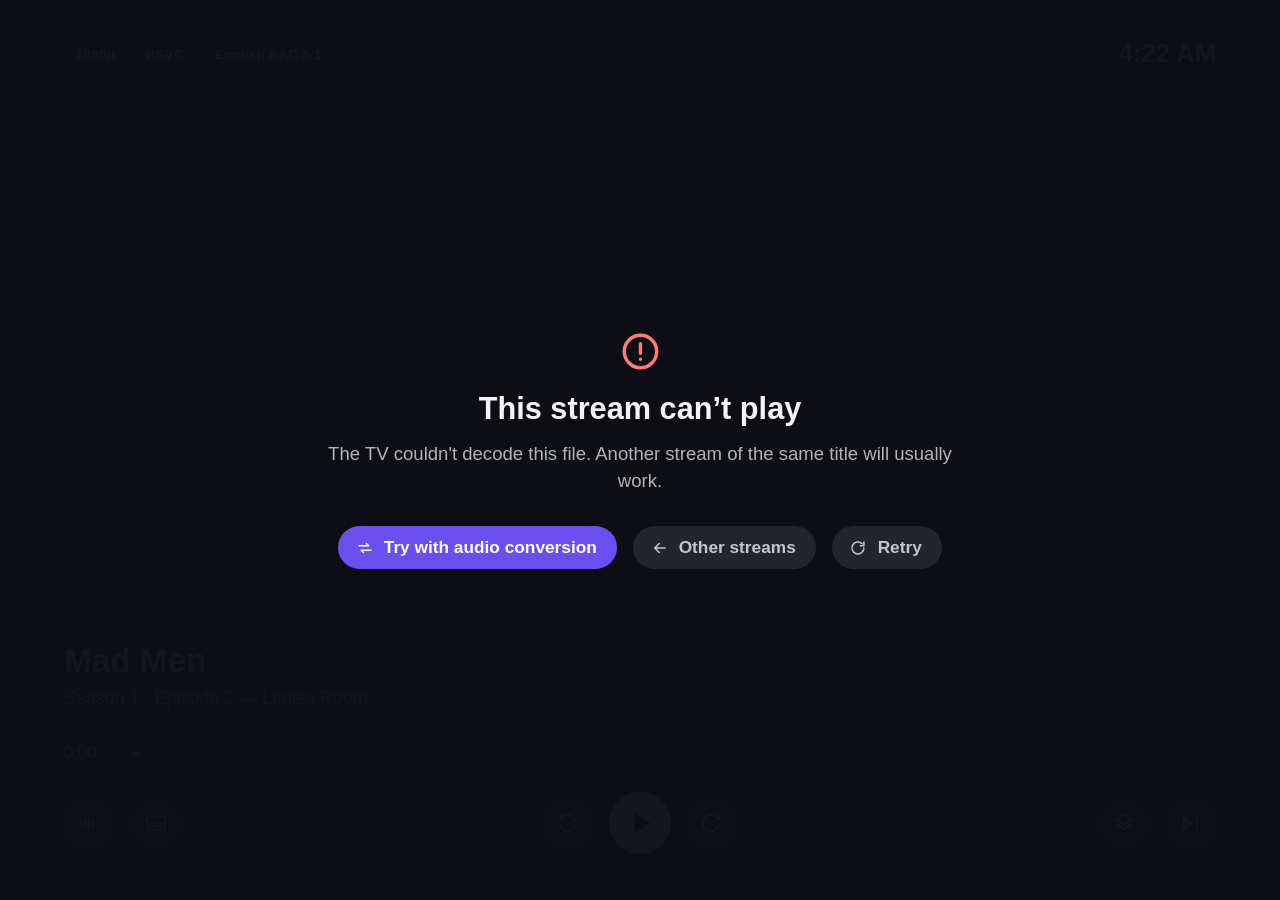
==== commit 95a09b8b: "Interface languages: English, Spanish, French, German, Portuguese (1.3.0) Settings > Display > Langu" ====
--- a/preview/player.html
+++ b/preview/player.html
@@ -10,7 +10,10 @@
 <body>
   <div id="screens"></div>
   <div id="toast"></div>
+  <!-- ?lang=es|fr|de|pt previews the interface in that language -->
+  <script>var langParam = /[?&]lang=(\w+)/.exec(location.search); if (langParam) localStorage.setItem("uiLang", JSON.stringify(langParam[1]));</script>
   <script src="../app/js/util.js"></script>
+  <script src="../app/js/i18n.js"></script>
   <script src="../app/js/engine.js"></script>
   <script src="../app/js/nav.js"></script>
   <script src="../app/js/icons.js"></script>
@@ -48,6 +51,10 @@
       return Promise.resolve({ url: "clip.webm", infoHash: "abc", fileIdx: 0, size: 1.4e9, filename: "Mad.Men.S01E02.mkv" });
     };
     Engine.probe = function () { return Promise.resolve(probe); };
+    if (state === "guess") {   // the file can't be read at first (slow torrent)
+      var probes = 0;
+      Engine.probe = function () { return ++probes <= 2 ? Promise.reject(new Error("Timed out")) : Promise.resolve(probe); };
+    }
     Engine.stats = function () { return Promise.resolve({ peers: 14, downloadSpeed: 3.4e6 }); };
     Engine.opensubHash = function () { return Promise.resolve(null); };
     Engine.subtitleVtt = function () { return Promise.resolve("WEBVTT\n\n00:00:00.000 --> 01:00:00.000\nI'm not going to tell you again,\nkeep that door shut."); };
--- a/app/css/app.css
+++ b/app/css/app.css
@@ -158,22 +158,43 @@
 .streams .head h1 { margin: 0; }
 .streams .sub { color: var(--soft); font-size: 1.4vw; margin-top: 0.5vw; }
 .streams .status { color: var(--muted); font-size: 1.1vw; margin-top: 0.5vw; }
-.streamlist { position: absolute; left: var(--edge); right: var(--edge); top: 14.4vw; bottom: 0; overflow: hidden; padding-bottom: 4.8vw; }
-.streamlist h2 { color: var(--muted); font-size: 1.1vw; text-transform: uppercase; letter-spacing: 0.12vw; margin: 1.6vw 0 0.8vw; }
-.streamlist h2:first-child { margin-top: 0.4vw; }
-.stream { display: flex; align-items: flex-start; padding: 1.1vw 1.4vw; border-radius: 0.8vw; background: rgba(24,27,34,0.88); margin-bottom: 0.6vw; }
+.btn.waiting { opacity: 0.6; }
+.sbody2 { position: absolute; left: var(--edge); right: var(--edge); top: 11.6vw; bottom: 0; display: flex; flex-direction: column; }
+.sfilters { flex: 0 0 auto; padding: 0 0 0.8vw; }
+.streams .head { top: 2.4vw; }
+.streams .hposter { width: 5.2vw; height: 7.8vw; }
+.streams .head h1 { font-size: 2.6vw; }
+.streams .sub { font-size: 1.25vw; }
+.chip .ccount { margin-left: 0.6vw; opacity: 0.6; font-weight: 500; }
+.streamlist { position: relative; flex: 1 1 auto; min-height: 0; overflow: hidden; padding: 0.6vw 0 4.8vw;
+  -webkit-mask-image: linear-gradient(transparent, #000 1.4vw); }
+.stream { display: flex; align-items: center; min-height: 4vw; padding: 0.75vw 1.4vw; border-radius: 0.8vw;
+  background: rgba(24,27,34,0.88); margin-bottom: 0.5vw; }
 .stream.focus { background: #f4f4f6; color: #0d0f14; }
-.stream.disabled { opacity: 0.45; }
-.stream .sname { flex: 0 0 auto; width: 13vw; font-weight: 700; font-size: 1.3vw; line-height: 1.3; white-space: pre-line; margin-right: 1.6vw; }
-.stream .sbody { flex: 1; min-width: 0; }
-.stream .stitle { white-space: pre-line; font-size: 1.2vw; line-height: 1.4; max-height: 5vw; overflow: hidden; color: var(--soft);
-  word-wrap: break-word; }
-.stream.focus .stitle { color: #2b2f39; }
-.stream .badges { display: flex; flex-wrap: wrap; align-items: center; margin-top: 0.6vw; }
+.squal { flex: 0 0 auto; width: 7.6vw; }
+.squal .sq { font-size: 1.6vw; font-weight: 800; line-height: 1.1; }
+.squal .shdr { font-size: 0.95vw; font-weight: 700; color: #cbbcff; margin-top: 0.25vw; white-space: nowrap; }
+.stream.focus .shdr { color: var(--accent-deep); }
+.stream .sbody { flex: 1 1 auto; min-width: 0; margin-right: 2vw; }
+.stream .stitle { font-size: 1.25vw; font-weight: 600; line-height: 1.35; white-space: nowrap; overflow: hidden; text-overflow: ellipsis; }
+.stream.focus .stitle { white-space: normal; word-wrap: break-word; }
+.stream .spack { display: none; font-size: 1vw; line-height: 1.35; color: #4a4d56; margin-top: 0.15vw; word-wrap: break-word; }
+.stream.focus .spack { display: block; }
+.stream .badges { display: flex; flex-wrap: wrap; align-items: center; margin-top: 0.4vw; }
+.stream .badges .badge { margin-bottom: 0; height: 1.6vw; font-size: 0.92vw; padding: 0 0.6vw; }
 .stream.focus .badge { background: rgba(13,15,20,0.08); color: #0d0f14; }
 .stream.focus .badge.warn { background: #ffd36b; color: #3a2a00; }
-.stream.focus .badge.info { background: var(--accent-deep); color: #fff; }
-.stream.focus .badge.muted { background: transparent; color: #4a4d56; }
+.stream.focus .badge.info, .stream.focus .badge.accent { background: var(--accent-deep); color: #fff; }
+.sside { flex: 0 0 auto; min-width: 12vw; text-align: right; }
+.sstats { display: flex; justify-content: flex-end; }
+.sstat { display: inline-flex; align-items: center; font-size: 1.15vw; font-weight: 600; color: var(--soft); margin-left: 1.3vw; }
+.sstat .icon { width: 1.15vw; height: 1.15vw; margin-right: 0.4vw; }
+.sstat.low { color: #ffd36b; }
+.ssrc { font-size: 0.95vw; color: var(--muted); margin-top: 0.4vw; max-width: 18vw; margin-left: auto;
+  white-space: nowrap; overflow: hidden; text-overflow: ellipsis; }
+.stream.focus .sstat { color: #0d0f14; }
+.stream.focus .sstat.low { color: #9a6b00; }
+.stream.focus .ssrc { color: #4a4d56; }
 
 /* ---- settings ---- */
 .settings { width: 62vw; }
@@ -182,6 +203,7 @@
   margin-bottom: 0.4vw; background: var(--raised); box-sizing: border-box; }
 .setting .value { display: flex; align-items: center; color: var(--muted); max-width: 36vw; text-align: right; }
 .setting.focus .value { color: #2b2f39; }
+.setting.info .value { flex: 1 1 auto; justify-content: flex-end; margin-left: 2vw; line-height: 1.4; padding: 0.6vw 0; }
 .sctl { display: flex; align-items: center; color: var(--muted); }
 .sctl .icon { width: 1.3vw; height: 1.3vw; }
 .svalue { min-width: 9vw; text-align: center; color: var(--ink); font-weight: 600; }
@@ -189,3 +211,7 @@
 .dot { width: 0.7vw; height: 0.7vw; border-radius: 50%; background: var(--muted); margin-right: 0.7vw; }
 .dot.ok { background: #4ade80; }
 .settings .btn { margin: 0.8vw 0 0.4vw; }
+.shint { margin: -0.4vw 0 1.6vw; font-size: 1.2vw; color: var(--muted); max-width: 50vw; line-height: 1.4; }
+.setting.toggle .tcheck { width: 1.5vw; height: 1.5vw; visibility: hidden; color: var(--accent); }
+.setting.toggle.on .tcheck { visibility: visible; }
+.setting.toggle.on.focus .tcheck { color: #0d0f14; }
--- a/app/css/player.css
+++ b/app/css/player.css
@@ -88,6 +88,7 @@
 .subs { font-size: 3.2vw; line-height: 1.25; color: #fff; font-weight: 600;
   text-shadow: 0 0 0.3vw rgba(0,0,0,0.9), 0.12vw 0.12vw 0.1vw #000, -0.12vw -0.12vw 0.1vw #000, 0.12vw -0.12vw 0.1vw #000, -0.12vw 0.12vw 0.1vw #000; }
 .subs.raised { transform: translateY(-16vw); }
+.subs.empty { display: none; }
 /* Legibility options: a box behind each line (not one block), or yellow text. */
 .subs.bg-translucent, .subs.bg-solid { line-height: 1.42; text-shadow: none; }
 .subs.bg-translucent span, .subs.bg-solid span { padding: 0.06em 0.4em; border-radius: 0.14em;
